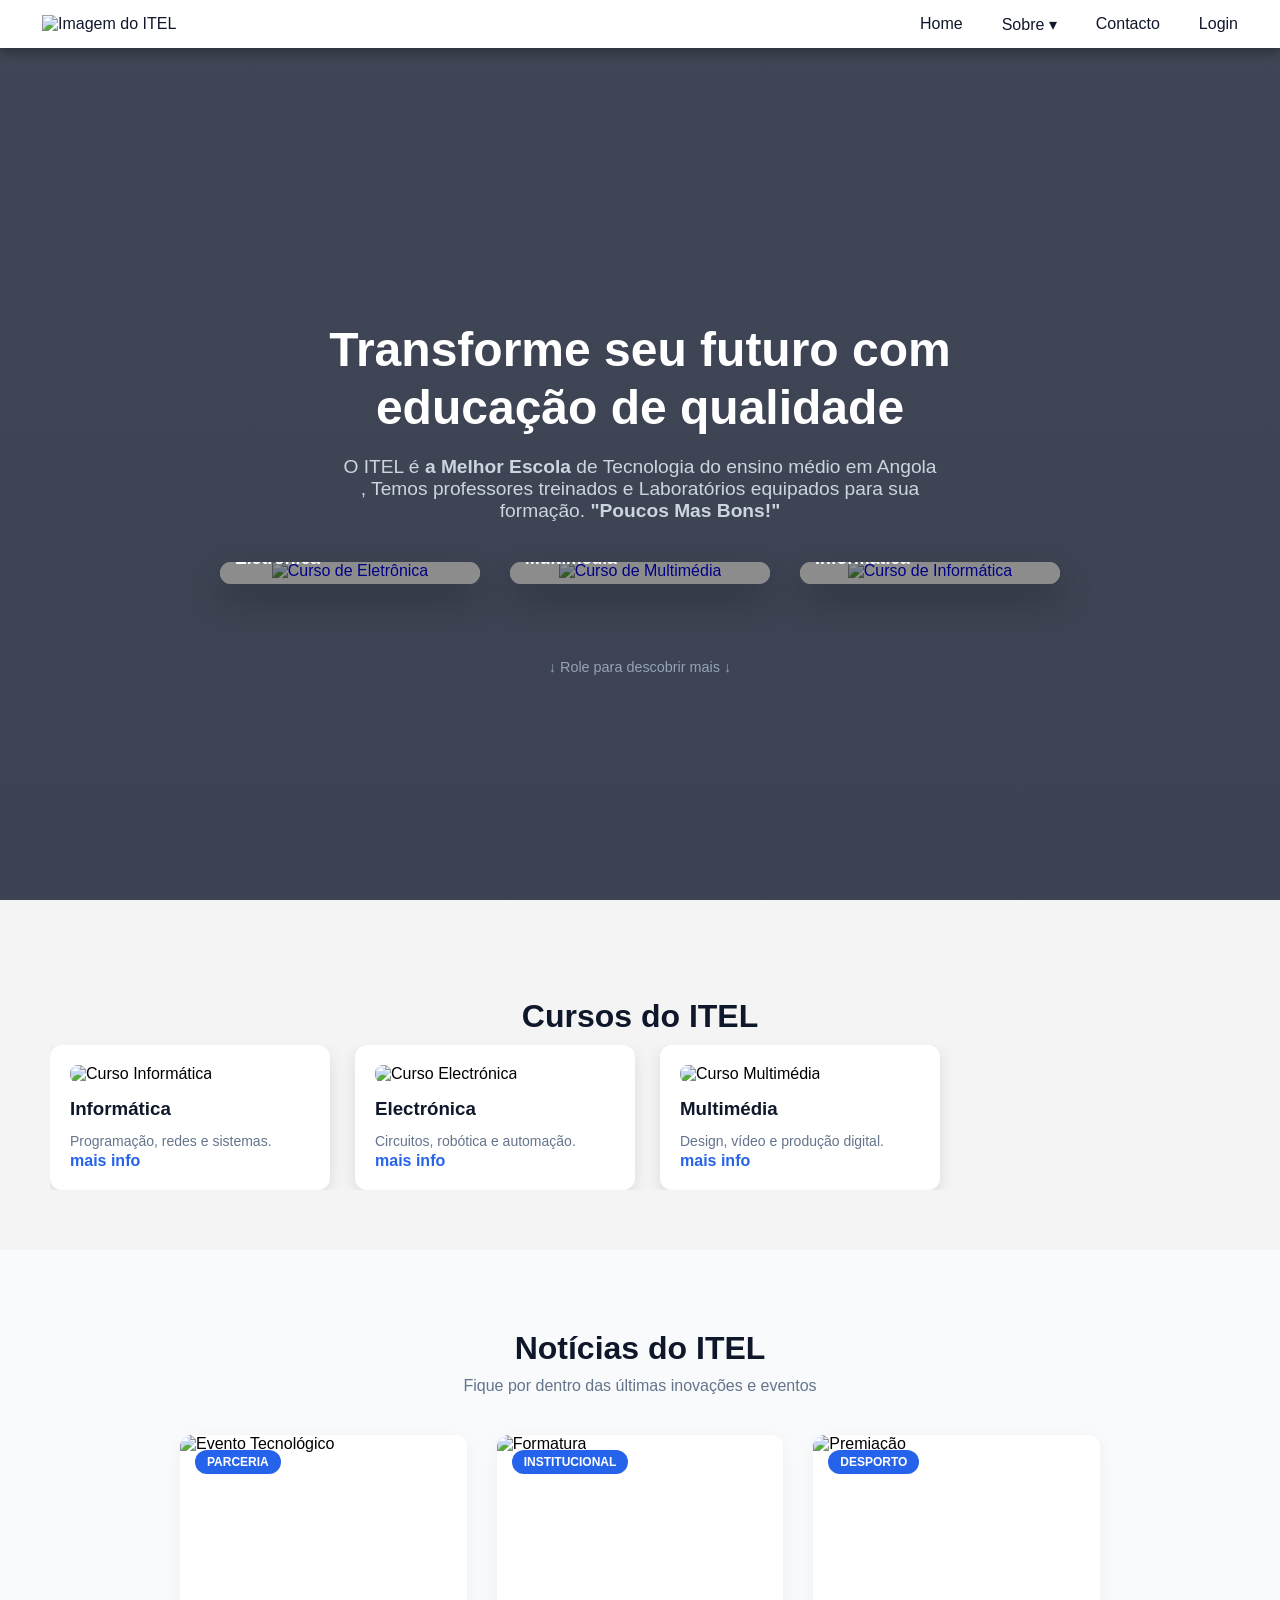
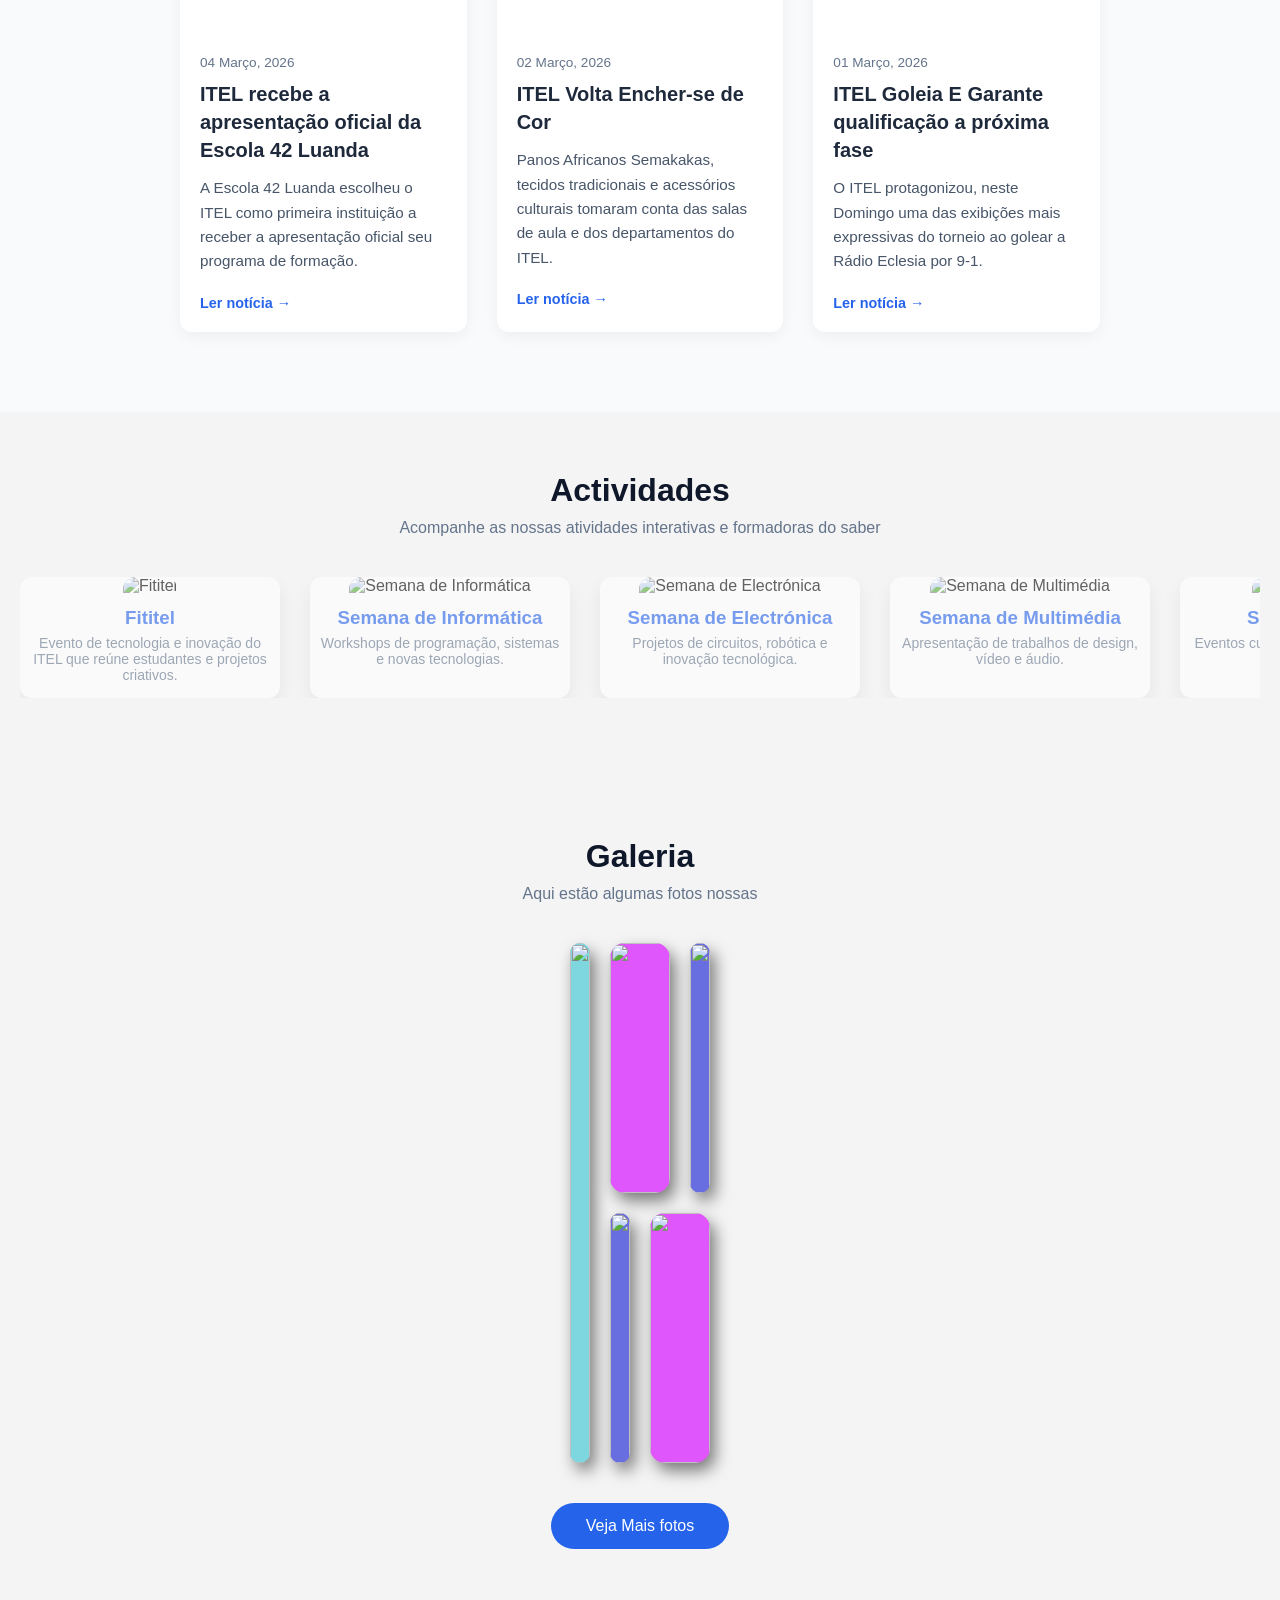
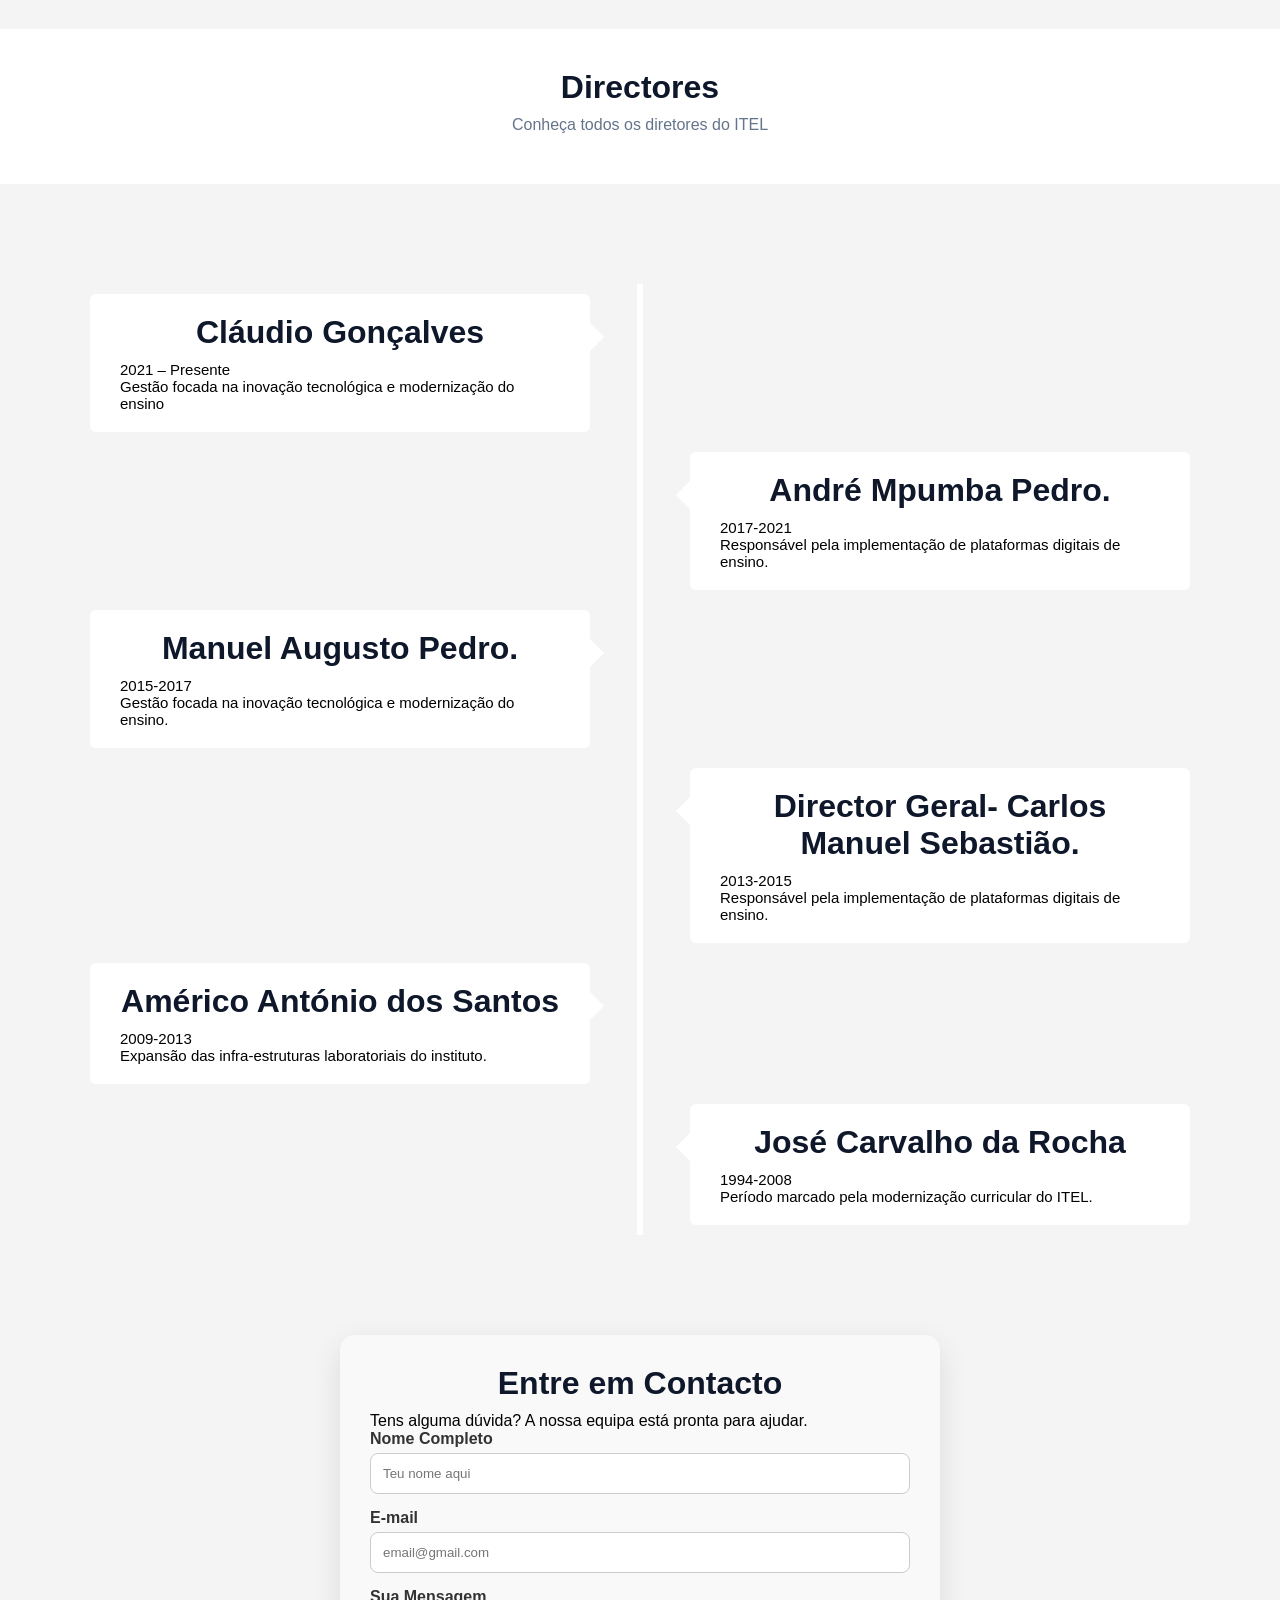
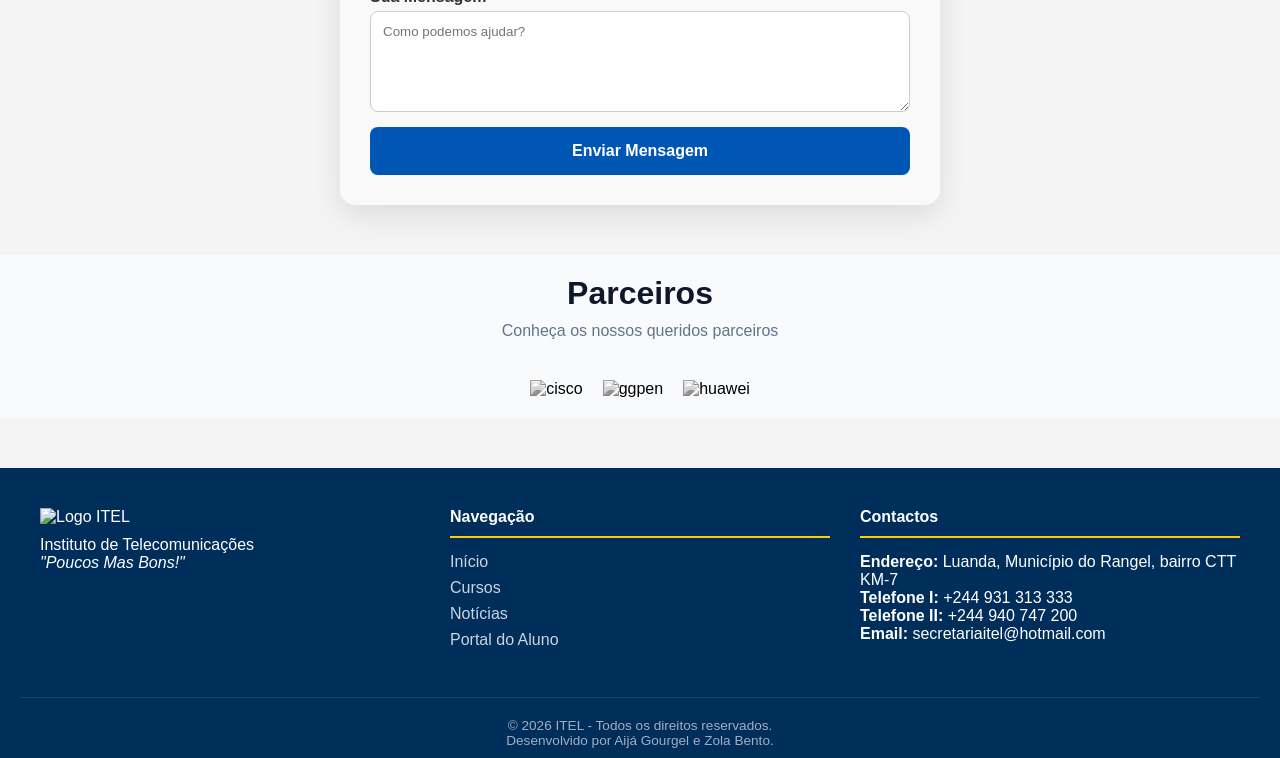
==== index.html @ 048e2d07 "Seção directores, Links footer funcionais,  NavBar Galeria" ====
<!DOCTYPE html>
<html lang="pt-br">
<head>
    <meta charset="UTF-8">
    <meta name="viewport" content="width=device-width, initial-scale=1.0">
    <meta name="Author" content="Aijá Gourgel e Zola Bento">
    <link rel="shortcut icon" href="imagens/image.png" type="image/x-icon">

    <link rel="stylesheet" href="style.css">
    
    <title>Itel - Instituto de Telecomunicações</title>
</head>


<body>
    <header id="home">
        <div>
            <a href="index.html"><img src=" imagens/image.png" alt="Imagem do ITEL"></a>
        </div>

        <nav>
            <a href="#">Home</a>
            <div class="dropdown">
                <a href="#">Sobre ▾</a>
                <div class="dropdown-menu">
                    <a href="#galeria">Galeria</a>
                    <a href="#cursos">Cursos</a>
                    <a href="#noticias">Notícias</a>
                    <a href="#actividades">Actividades</a>
                    <a href="#diretores">Directores</a>
                    <a href="#parceiros">Parceiros</a>
                </div>
            </div>

            <a href="#contacto">Contacto</a>
            <a href="Login/Login.html">Login</a>

        </nav>

    </header>



    <main>
        <section class="hero">
            <h1>Transforme seu futuro com educação de qualidade</h1>
            
            <p>O ITEL é <b>a Melhor Escola</b> de Tecnologia do ensino médio em Angola , Temos professores treinados e Laboratórios equipados para sua formação. 
            <b>"Poucos Mas Bons!"</b>
            <div class="cursos">

                <div class="card-hero">
                   <a href="cursos.html"> <img src="imagens/electronica.png" alt="Curso de Eletrônica"></a>
                    <span>Eletrônica</span>
                </div>

                <div class="card-hero">
                   <a href="cursos.html"> <img src="imagens/multimedia.png" alt="Curso de Multimédia"></a>
                    <span>Multimédia</span>
                </div>

                <div class="card-hero">
                   <a href="cursos.html"> <img src="imagens/informatica.jpg" alt="Curso de Informática"></a>
                    <span>Informática</span>
                </div>

            </div>

            <div class="scroll">↓ Role para descobrir mais ↓</div>
        </section>

            
        <!--Cursos secção-->
        <section class="cursos-carousel" id="cursos">
            <h2>Cursos do ITEL</h2>
            <div class="carousel-wrapper">
                <div class="carousel">

                    <!-- Curso 1 -->
                    <div class="curso-slide">
                    <img src="cursos/img/informatica.jpg" alt="Curso Informática">
                    <h3>Informática</h3>
                    <p>Programação, redes e sistemas.</p>
                    <a href="#modal1" class="mais-info">mais info</a>
                    </div>

                    <!-- Curso 2 -->
                    <div class="curso-slide">
                    <img src="cursos/img/electronica.png" alt="Curso Electrónica">
                    <h3>Electrónica</h3>
                    <p>Circuitos, robótica e automação.</p>
                    <a href="#modal2" class="mais-info">mais info</a>
                    </div>

                    <!-- Curso 3 -->
                    <div class="curso-slide">
                    <img src="cursos/img/multimedia.png" alt="Curso Multimédia">
                    <h3>Multimédia</h3>
                    <p>Design, vídeo e produção digital.</p>
                    <a href="#modal3" class="mais-info">mais info</a>
                    </div>
                </div>
            </div>

            <!-- MODAIS DOS CURSOS -->
            <div id="modal1" class="modal-curso">
                <div class="modal-conteudo-curso">
                    <a href="#" class="fechar">×</a>
                    <img src="cursos/img/informatica.jpg" alt="">
                    <h2>Curso de Informática</h2>
                    <p>O curso de Informática do ITEL aborda programação, desenvolvimento de software, redes de computadores, segurança digital e soluções inovadoras.</p>
                </div>
            </div>

            <div id="modal2" class="modal-curso">
                <div class="modal-conteudo-curso">
                    <a href="#" class="fechar">×</a>
                    <img src="cursos/img/electronica.png" alt="">
                    <h2>Curso de Electrónica</h2>
                    <p>Foca circuitos, automação, robótica, sistemas inteligentes e projetos de engenharia eletrónica aplicada.</p>
                </div>
            </div>

            <div id="modal3" class="modal-curso">
                <div class="modal-conteudo-curso">
                    <a href="#" class="fechar">×</a>
                    <img src="cursos/img/multimedia.png" alt="">
                    <h2>Curso de Multimédia</h2>
                    <p>Desenvolve competências em design gráfico, edição de vídeo, animação, fotografia e produção digital criativa.</p>
                </div>
            </div>


        </section>

        <section id="noticias" class="secao secao-noticias">
            <div>
                <h2 class="titulo-secao">Notícias do ITEL</h2>
                <p class="subtitle">Fique por dentro das últimas inovações e eventos</p>

                <div class="noticias-grid">
                    <article class="noticia-card">
                        <div class="noticia-img">
                            <img src="Pagina de Galeria/GaleriaDeImagens/42 4.jpeg" alt="Evento Tecnológico">
                            <span class="categoria">Parceria</span>
                        </div>
                        <div class="noticia-corpo">
                            <span class="data">04 Março, 2026</span>
                            <h3>ITEL recebe a apresentação oficial da Escola 42 Luanda</h3>
                            <p>A Escola 42 Luanda escolheu o ITEL como primeira instituição a receber a apresentação oficial seu programa de formação.</p>
                            <a href="noticias/noticias.html#noticia1" class="ler-mais">Ler notícia →</a>
                        </div>
                    </article>

                    <article class="noticia-card">
                        <div class="noticia-img">
                            <img src="Pagina de Galeria/GaleriaDeImagens/Africa Fevereiro6.jpeg" alt="Formatura">
                            <span class="categoria">Institucional</span>
                        </div>
                        <div class="noticia-corpo">
                            <span class="data">02 Março, 2026</span>
                            <h3>ITEL Volta Encher-se de Cor</h3>
                            <p>Panos Africanos Semakakas, tecidos tradicionais e acessórios culturais tomaram conta das salas de aula e dos departamentos do ITEL.</p>
                            <a href="noticias/noticias.html#noticia2" class="ler-mais">Ler notícia →</a>
                        </div>
                    </article>

                    <article class="noticia-card">
                        <div class="noticia-img">
                            <img src="Pagina de Galeria/GaleriaDeImagens/DreamSpace Itel2.jpeg" alt="Premiação">
                            <span class="categoria">Desporto</span>
                        </div>
                        <div class="noticia-corpo">
                            <span class="data">01 Março, 2026</span>
                            <h3>ITEL Goleia E Garante qualificação a próxima fase</h3>
                            <p>O ITEL protagonizou, neste Domingo uma das exibições mais expressivas do torneio ao golear a Rádio Eclesia por 9-1.</p>
                            <a href="noticias/noticias.html#noticia3" class="ler-mais">Ler notícia →</a>
                        </div>
                    </article>
                </div>
            </div>
        </section>


        
       <section class="actividades" id="actividades">
            <!-- Título da Secção -->
            <h2>Actividades</h2>
            <p class="subtitle">
                Acompanhe as nossas atividades interativas e formadoras do saber
            </p>

            <!-- Carrossel -->
            <div class="carousel">

                <div class="cards-container">

                    <div class="card">
                        <img src="Actividades/fititel/544825075_1218911470279845_1274962918031670438_n.jpg" alt="Fititel">
                        <h3>Fititel</h3>
                        <p>Evento de tecnologia e inovação do ITEL que reúne estudantes e projetos criativos.</p>
                    </div>

                    <div class="card">
                        <img src="Actividades/seman_info/capainfo.jpg" alt="Semana de Informática">
                        <h3>Semana de Informática</h3>
                        <p>Workshops de programação, sistemas e novas tecnologias.</p>
                    </div>

                    <div class="card">
                        <img src="Actividades/Seman_ele/capsemanaeele.jpg" alt="Semana de Electrónica">
                        <h3>Semana de Electrónica</h3>
                        <p>Projetos de circuitos, robótica e inovação tecnológica.</p>
                    </div>

                    <div class="card">
                        <img src="Actividades/sema_mult/487853320_1090563743114619_5174947730304767502_n.jpg" alt="Semana de Multimédia">
                        <h3>Semana de Multimédia</h3>
                        <p>Apresentação de trabalhos de design, vídeo e áudio.</p>
                    </div>

                    <div class="card">
                        <img src="Actividades/sexta_cultural/Amor.jpg" alt="Sexta Cultural">
                        <h3>Sexta Cultural</h3>
                        <p>Eventos culturais com música, dança e arte.</p>
                    </div>

                    <div class="card">
                        <img src="Actividades/itelsolidario/487826390_1088875983283395_3658495766381052444_n (1).jpg" alt="ITEL Solidário">
                        <h3>ITEL Solidário</h3>
                        <p>Ações sociais e comunitárias promovidas pelos estudantes.</p>
                    </div>

                    <div class="card">
                        <img src="Actividades/futitel/capa.jpg" alt="Futebol">
                        <h3>Futebol</h3>
                        <p>Competições desportivas entre estudantes do ITEL.</p>
                    </div> <div class="card">
                        <img src="Actividades/fititel/544825075_1218911470279845_1274962918031670438_n.jpg" alt="Fititel">
                        <h3>Fititel</h3>
                        <p>Evento de tecnologia e inovação do ITEL que reúne estudantes e projetos criativos.</p>
                    </div>

                    <div class="card">
                        <img src="Actividades/seman_info/capainfo.jpg" alt="Semana de Informática">
                        <h3>Semana de Informática</h3>
                        <p>Workshops de programação, sistemas e novas tecnologias.</p>
                    </div>

                    <div class="card">
                        <img src="Actividades/Seman_ele/capsemanaeele.jpg" alt="Semana de Electrónica">
                        <h3>Semana de Electrónica</h3>
                        <p>Projetos de circuitos, robótica e inovação tecnológica.</p>
                    </div>

                    <div class="card">
                        <img src="Actividades/sema_mult/487853320_1090563743114619_5174947730304767502_n.jpg" alt="Semana de Multimédia">
                        <h3>Semana de Multimédia</h3>
                        <p>Apresentação de trabalhos de design, vídeo e áudio.</p>
                    </div>

                    <div class="card">
                        <img src="Actividades/sexta_cultural/Amor.jpg" alt="Sexta Cultural">
                        <h3>Sexta Cultural</h3>
                        <p>Eventos culturais com música, dança e arte.</p>
                    </div>

                    <div class="card">
                        <img src="Actividades/itelsolidario/487826390_1088875983283395_3658495766381052444_n (1).jpg" alt="ITEL Solidário">
                        <h3>ITEL Solidário</h3>
                        <p>Ações sociais e comunitárias promovidas pelos estudantes.</p>
                    </div>

                    <div class="card">
                        <img src="Actividades/futitel/capa.jpg" alt="Futebol">
                        <h3>Futebol</h3>
                        <p>Competições desportivas entre estudantes do ITEL.</p>
                    </div>

                </div>

            </div>

        </section>


    <!--Galeria-->
    <section id="galeria" class="secao">
        <h2>Galeria</h2>
        <p class="subtitle">Aqui estão algumas fotos nossas</p>
        <div class="bento-grid">
            <div class="foto-item grande-v" loading="lazy"><img src="Pagina de Galeria/GaleriaDeImagens/Alunos.jpg" alt=""></div>
            <div class="foto-item grande-h" loading="lazy"><img src="Pagina de Galeria/GaleriaDeImagens/42 4.jpeg" alt=""></div>
            <div class="foto-item quadrado" loading="lazy"><img src="Pagina de Galeria/GaleriaDeImagens/Africa Fevereiro8.jpeg" alt=""></div>
            <div class="foto-item quadrado" loading="lazy"><img src="Pagina de Galeria/GaleriaDeImagens/DG.jpg" alt=""></div>
            <div class="foto-item grande-h" loading="lazy"><img src="Pagina de Galeria/GaleriaDeImagens/DreamSpace Itel6.jpeg" alt=""></div>
        </div>
        
        <a href="Pagina de Galeria/Galeria.html" class="botao">Veja Mais fotos</a>
               
    </section>


<!--Secção Directores-->

      
    <section id="diretores" >
         <div class="diretorestitle">
            <h2>Directores</h2>
            <p class="subtitle">Conheça todos os diretores do ITEL</p>
         </div>
        <div class="timeline">
            <div class="container left-container">
                <img class="timeline-img" src="directores/goncalvesCla.jpg" alt="">
                <div class="text-box">
                    <h2>Cláudio Gonçalves</h2>
                    <p>2021 – Presente</p>
                    <p>Gestão focada na inovação tecnológica e modernização do ensino </p>
                    <span class="left-container-arrow"></span>
                </div>
            </div>


            <div class="container right-container">
                <img class="timeline-img" src="directores/andre5.jpg" alt="">
                <div class="text-box">
                    <h2>André Mpumba Pedro.</h2>
                    <p>2017-2021</p>
                    <p>Responsável pela implementação de plataformas digitais de ensino.</p>
                    <span class="right-container-arrow"></span>
                </div>
            </div>

            <div class="container left-container">
                <img class="timeline-img" src="directores/manuel4.jpg" alt="">
                <div class="text-box">
                    <h2>Manuel Augusto Pedro.</h2>
                    <p>2015-2017</p>
                    <p>Gestão focada na inovação tecnológica e modernização do ensino.</p>
                    <span class="left-container-arrow"></span>
                </div>
            </div>

            <div class="container right-container">
                <img class="timeline-img" src="directores/sebastiao3.jpg" alt="">
                <div class="text-box">
                    <h2>Director Geral- Carlos Manuel Sebastião.</h2>
                    <p>2013-2015</p>
                    <p>Responsável pela implementação de plataformas digitais de ensino.</p>
                    <span class="right-container-arrow"></span>
                </div>
            </div>

            <div class="container left-container">
                <img class="timeline-img" src="directores/americo2.jpg" alt="">
                <div class="text-box">
                    <h2>Américo António dos Santos</h2>
                    <p>2009-2013</p>
                    <p>Expansão das infra-estruturas laboratoriais do instituto.</p>
                    <span class="left-container-arrow"></span>
                </div>
            </div>


            <section class="container right-container">
            <img class="timeline-img" src="directores/rocher.jpg" alt="">
            <div class="text-box">
                <h2>José Carvalho da Rocha</h2>
                <p>1994-2008</p>
                <p>Período marcado pela modernização curricular do ITEL.</p>
                <span class="right-container-arrow"></span>
            </div>
        </div>
    </section>

    <section class="contacto" id="contacto">
        <div class="contacto-container">
            <h2>Entre em Contacto</h2>
            <p>Tens alguma dúvida? A nossa equipa está pronta para ajudar.</p>

            <form action="#" method="POST" class="form-itel">
            <div class="form-group">
                <label for="nome">Nome Completo</label>
                <input type="text" id="nome" name="nome" placeholder="Teu nome aqui" required>
            </div>

            <div class="form-group">
                <label for="email">E-mail</label>
                <input type="email" id="email" name="email" placeholder="email@gmail.com" required>
            </div>

            <div class="form-group">
                <label for="mensagem">Sua Mensagem</label>
                <textarea id="mensagem" name="mensagem" rows="5" placeholder="Como podemos ajudar?" required></textarea>
            </div>

            <button type="submit" class="btn-enviar">Enviar Mensagem</button>
            </form>
        </div>
    </section>



        <section class="secao" id="parceiros">
            <h2>Parceiros</h2>
            <p class="subtitle">Conheça os nossos queridos parceiros</p>
            <div class="container-parceiros-foto">
                <div class="parceiros">
                    <img src="imagens/cisco.png" alt="cisco">
                </div>
                <div class="parceiros">
                    <img src="imagens/ggpen.png" alt="ggpen">
                </div>

                <div class="parceiros">
                    <img src="imagens/huawei.png" alt="huawei">
                </div>
            </div>

        </section>
    </main>


    
    <footer class="footer-itel">
        <div class="footer-container">
            <div class="footer-info">
                <img src="imagens/image.png" alt="Logo ITEL" class="footer-logo">
                <p>Instituto de Telecomunicações</p>
                <p><i>"Poucos Mas Bons!"</i></p>
            </div>

            <div class="footer-nav">
                <h4>Navegação</h4>
                <ul>
                    <li><a href="index.html">Início</a></li>
                    <li><a href="#cursos">Cursos</a></li>
                    <li><a href="#noticias">Notícias</a></li>
                    <li><a href="Login/Login.html">Portal do Aluno</a></li>
                </ul>
            </div>

            <div id="contacto" class="footer-contact">
                <h4>Contactos</h4>
                <p><b>Endereço:</b> Luanda, Município do Rangel, bairro CTT KM-7</p>
                <p><b>Telefone I: </b>+244 931 313 333</p>
                <p><b>Telefone II: </b>+244 940 747 200</p>
                <p><b>Email:</b> secretariaitel@hotmail.com </p>
            </div>
        </div>
        <div class="footer-copyright">
            &copy; 2026 ITEL - Todos os direitos reservados. 
            <br>Desenvolvido por Aijá Gourgel e Zola Bento.
        </div>
    </footer>

</body>
</html>
---- style.css ----
/*Formatações Gerais*/

*{
    margin:0;
    padding:0;
    box-sizing:border-box;
    font-family: 'Segoe UI', Tahoma, Geneva, Verdana, sans-serif;
}

body{
    background-color: #f4f4f4;
    margin: 0;
    padding: 0;
}

a{
    text-decoration: none;
}

/*definições básicas para todas as secções*/ 
.secao{
    padding: 80px 180px;
    display: flex;
    align-items: center;
    justify-content: center;
    flex-direction: column;
}

h1{
    color: white;
}
h2{
    text-align: center;
    font-size: 2rem;
    color: #0f172a;
    text-align: center;
    margin-bottom: 10px;
}

.subtitle{
    text-align: center;
    font-weight: 2px;
    margin-bottom: 25px;
}

html {
    scroll-behavior: smooth;
}





/*Navbar*/



/* ===== HEADER ===== */

header {
    display: flex;
    justify-content: space-between;
    padding: 5px 30px;
    position: sticky;
    top: 0;
    align-items: center;
    box-shadow: 0 5px 10px rgba(0,0,0,0.3);
    background-color: white;
    z-index: 1000;
}

/* Logo */

header img {
    width: 50px;
}

/* NAV */

header nav {
    display: flex;
    align-items: center;
    gap: 15px;
}

/* Links */

header a {
    text-decoration: none;
    padding: 10px 12px;
    color: #0F172A;
    font-weight: 500;
    transition: 0.3s;
}

header a:hover {
    color: #2563EB;
}

/* ===== DROPDOWN ===== */

.dropdown {
    position: relative;
}

/* Menu escondido */

.dropdown-menu {
    position: absolute;
    top: 40px;
    left: 0;

    background: #FFFFFF;
    min-width: 180px;

    box-shadow: 0 8px 20px rgba(0,0,0,0.15);
    border-radius: 8px;

    opacity: 0;
    visibility: hidden;
    transform: translateY(10px);

    transition: 0.3s ease;
}

/* Links do dropdown */

.dropdown-menu a {
    display: block;
    padding: 10px 15px;
    color: #0F172A;
}

/* Hover nos links */

.dropdown-menu a:hover {
    background: #F4F4F4;
    color: #2563EB;
}

/* Mostrar dropdown */

.dropdown:hover .dropdown-menu {
    opacity: 1;
    visibility: visible;
    transform: translateY(0);
}





/*Seção Hero*/


.hero{
    min-height:100vh;
    display:flex;
    flex-direction:column;
    justify-content:center;
    align-items:center;
    text-align:center;
    padding:40px 20px;
    background: linear-gradient(rgba(15, 23, 42, 0.79), rgba(15, 23, 42, 0.803)),
    url('imagens/ITELfoto.jpeg') center/cover;
    background-repeat: no-repeat;
    background-attachment: fixed;
    background-size: cover;
}

.hero h1{
    font-size:3rem;
    max-width:800px;
    margin-bottom:20px;
    line-height:1.2;
}


.hero p{
    font-size:1.2rem;
    max-width:600px;
    margin-bottom:40px;
    color:#cbd5e1;
}



.cursos{
    display:flex;
    gap:30px;
    flex-wrap:wrap;
    justify-content:center;
    margin-bottom:50px;
}

.card-hero{
    position: relative;
    color: #ffffff;
    width:260px;
    background:#ffffff;
    border-radius:18px;
    overflow:hidden;
    box-shadow:0 15px 35px rgba(0,0,0,0.25);
    transition:0.4s ease;
    cursor:pointer;
    text-align:center;
}

.card-hero img{
    width:100%;
    height:180px;
    object-fit:cover;
    transition:0.4s;
    overflow: hidden;
}

.card-hero h3{
    padding:20px 15px;
    font-size:1.2rem;
    color:#0f172a;
}

.card-hero::after{
    content:'';
    position:absolute;
    inset:0;
    background:rgba(0,0,0,0.45);
    opacity:0;
    transition:0.3s;
    opacity:1;
}

.card-hero:hover{
    transform:translateY(-12px);
    box-shadow:0 20px 45px rgba(37,99,235,0.4);
}



.card-hero span{
    position:absolute;
    bottom:15px;
    left:15px;
    font-weight:bold;
    font-size:1.1rem;
    z-index:2;
    color:white;
}


.card-hero:hover img{
    transform:scale(1.1);
}

.scroll{
    margin-top:25px;
    font-size:0.9rem;
    color:#94a3b8;
    animation: bounce 2s infinite;
}

@keyframes bounce{
    0%,20%,50%,80%,100%{transform:translateY(0);}
    40%{transform:translateY(8px);}
    60%{transform:translateY(4px);}
}

@media(max-width:768px){
    .hero h1{
        font-size:2.2rem;
    }
}









/*Seção Galeria*/


/*bento-grid... Um tipo de display q organiza em colunas... q nem no bootstrap */
.bento-grid {
    display: grid;
    grid-template-columns: repeat(4, 1fr);
    grid-auto-rows: 250px;
    gap: 20px;
}

/* O Container da Foto */
.foto-item {
    border-radius: 15px;
    overflow: hidden; /* Corta a imagem que sobrar do zoom */
    position: relative;
    background-color: #ddd;
    display: flex;
    box-shadow: 5px 8px 16px rgb(0, 0, 0, 0.5);
}

/* O Ajusta a Foto no seu container*/
.foto-item img {
    width: 100%;
    height: 100%;
    object-fit: cover;
    transition: transform 0.5s ease;
    display: block;
}

.foto-item:hover img {
    transform: scale(1.1);
    cursor: pointer;
}

/* Estilização das direções/tamanhos... aqui vc escolhe o tamanho dos filhos do container Bento-grid, tipo os col do bootstrap*/
.grande-v { 
    grid-row: span 2;
} 
.grande-h {
    grid-column: span 2; 
} 
.quadrado { 
    grid-column: span 1; grid-row: span 1; 
}
.destaque { 
    grid-column: span 2; grid-row: span 2; 
}

/* Cores de fallback apenas para os itens q estao sem foto ainda */
.grande-v {
    background-color: #7ed6df; 
}
.grande-h { 
    background-color: #e056fd; 
}
.quadrado { 
    background-color: #686de0; 
}
.destaque { 
    background-color: #f0932b; 
}

.botao{
    margin-top: 40px;
    padding:14px 35px;
    border:none;
    border-radius:30px;
    background:#2563eb;
    color:white;
    font-size:1rem;
    cursor:pointer;
    transition:0.3s;
    display: flex;
}

.botao:hover{
    background:#1d4ed8;
}

.botao a{
    text-decoration: none;
    color: white;
}







/* Seção de Cursos */

.cursos-carousel{
  padding:50px;
  background:#F4F4F4;
  font-family:'Segoe UI', Tahoma, Geneva, Verdana, sans-serif;
  justify-items: center;
  
}

.cursos-carousel h1{
  text-align:center;
  color:#0F172A;
  margin-bottom:40px;
}

/* Wrapper do carrossel */
.carousel-wrapper{
  overflow-x:auto;
  scroll-snap-type:x mandatory;
  -webkit-overflow-scrolling: touch;
  padding-bottom:10px;
  display: flex;
  justify-content: center; /* Alinha horizontalmente */
  align-items: center; 
}

/* Linha do carrossel */
.carousel{
  display:flex;
  gap:25px;
}

/* Cada curso */
.curso-slide{
  flex:0 0 280px; /* largura fixa para scroll snap */
  background:#FFFFFF;
  border-radius:12px;
  box-shadow:0 5px 15px rgba(0,0,0,0.1);
  padding:20px;
  scroll-snap-align:start;
  transition:0.3s;
}

.curso-slide:hover{
  transform:translateY(-5px);
  box-shadow:0 10px 25px rgba(0,0,0,0.2);
  cursor: pointer;
}

.curso-slide img{
  width:100%;
  height:180px;
  object-fit:cover;
  border-radius:8px;
  margin-bottom:15px;
}

.curso-slide h3{
  color:#0F172A;
  margin-bottom:10px;
}

.curso-slide p{
  color:#64748B;
  font-size:14px;
  line-height:1.6;
}

.mais-info{
  color:#2563EB;
  text-decoration:none;
  font-weight:bold;
  cursor:pointer;
}

/* Modal cursos */
.modal-curso{
  position:fixed;
  top:0;
  left:0;
  width:100%;
  height:100%;
  background:rgba(0,0,0,0.7);
  display:flex;
  justify-content:center;
  align-items:center;
  opacity:0;
  visibility:hidden;
  transition:0.3s;
  padding:20px;
  z-index:999;
}

.modal-curso:target{
  opacity:1;
  visibility:visible;
}

.modal-conteudo-curso{
  background:white;
  width:80%;
  max-width:800px;
  max-height:90vh;
  overflow-y:auto;
  border-radius:12px;
  padding:25px;
  position:relative;
  box-shadow:0 10px 30px rgba(0,0,0,0.3);
  text-align:left;
}

.modal-conteudo-curso img{
    width: 100%;          /* ocupa toda a largura disponível */
  max-height: 400px;    /* não fica gigantesca verticalmente */
  height: auto;         /* mantém proporção natural */
  object-fit: cover;    /* corta se necessário para preencher a largura */
  border-radius: 8px;
  margin-bottom: 20px;
  display: block;
}

.modal-conteudo-curso h2{
  color:#0F172A;
  margin-bottom:15px;
}

.modal-conteudo-curso p{
  line-height:1.7;
  color:#475569;
  text-align:justify;
}

.modal-conteudo-curso .fechar{
  position:absolute;
  top:10px;
  right:20px;
  font-size:28px;
  color:black;
  text-decoration:none;
  cursor:pointer;
}





/* Seção de Notícias */

.secao-noticias {
    background-color: #f8fafc;
}


.noticias-grid {
    display: grid;
    grid-template-columns: repeat(3, 1fr);
    gap: 30px;
    max-width: 1200px;
    margin: 40px auto 0;
}

/* Card Individual */
.noticia-card {
    background: #ffffff;
    border-radius: 12px;
    overflow: hidden;
    box-shadow: 0 4px 15px rgba(0, 0, 0, 0.05);
    transition: transform 0.3s ease, box-shadow 0.3s ease;
}

.noticia-card:hover {
    transform: translateY(-8px);
    box-shadow: 0 10px 25px rgba(0, 0, 0, 0.1);
}

/* Imagem da Notícia */
.noticia-img {
    position: relative;
    height: 200px;
}

.noticia-img img {
    width: 100%;
    height: 100%;
    object-fit: cover;
}


.categoria {
    position: absolute;
    top: 15px;
    left: 15px;
    background: #2563eb;
    color: white;
    padding: 5px 12px;
    font-size: 0.75rem;
    font-weight: bold;
    border-radius: 20px;
    text-transform: uppercase;
}

/* Conteúdo do Card */
.noticia-corpo {
    padding: 20px;
}

.data {
    font-size: 0.85rem;
    color: #64748b;
    display: block;
    margin-bottom: 10px;
}

.noticia-corpo h3 {
    font-size: 1.25rem;
    color: #1e293b;
    margin-bottom: 12px;
    line-height: 1.4;
}

.noticia-corpo p {
    color: #475569;
    font-size: 0.95rem;
    line-height: 1.6;
    margin-bottom: 20px;
}

.ler-mais {
    text-decoration: none;
    color: #2563eb;
    font-weight: bold;
    font-size: 0.9rem;
    transition: 0.2s;
}

.pagina-noticias{
padding:40px;
background:#f4f4f4;
font-family:Arial;
}

.topo-noticias{
display:flex;
justify-content:space-between;
margin-bottom:40px;
}
.topo-noticias h1{
    color: #000000;
}
.voltar{
text-decoration:none;
color:#2563EB;
font-weight:bold;
}

.cards-noticias{
display:grid;
grid-template-columns:repeat(auto-fit,minmax(260px,1fr));
gap:25px;
}

.card-noticia{
background:white;
padding:15px;
border-radius:10px;
box-shadow:0 5px 15px rgba(0,0,0,0.1);
transition:0.3s;
}

.card-noticia:hover{
transform:translateY(-5px);
}

.card-noticia img{
width:100%;
border-radius:8px;
}

.saber-mais{
color:#2563EB;
cursor:pointer;
font-weight:bold;
}


/* MODAL */

.modal-noticia{
display:none;
position:fixed;
top:0;
left:0;
width:100%;
height:100%;
background:rgba(0,0,0,0.7);
justify-content:center;
align-items:center;
}

.modal-conteudo{
background:white;
width:70%;
max-width:900px;
padding:25px;
border-radius:10px;
position:relative;
}

.modal-conteudo img{
width:100%;
border-radius:8px;
margin-bottom:20px;
}

.fechar{
position:absolute;
top:10px;
right:20px;
font-size:30px;
cursor:pointer;
}
/* FUNDO DO MODAL */
.modal-noticia{
display:none;
position:fixed;
top:0;
left:0;
width:100%;
height:100%;
background:rgba(0,0,0,0.7);
justify-content:center;
align-items:center;
padding:20px;
z-index:999;
}

/* CAIXA DO MODAL */
.modal-conteudo{
background:white;
width:90%;
max-width:850px;
max-height:90vh;
overflow-y:auto;
border-radius:12px;
padding:25px;
position:relative;
box-shadow:0 10px 30px rgba(0,0,0,0.3);
}

/* IMAGEM */
.modal-conteudo img{
width:100%;
height:350px;
object-fit:cover;
border-radius:8px;
margin-bottom:20px;
}

/* TITULO */
#modal-titulo{
font-size:26px;
margin-bottom:15px;
color:#0f172a;
}

/* TEXTO */
#modal-texto{
line-height:1.7;
color:#475569;
text-align:justify;
}

/* BOTÃO FECHAR */
.fechar{
position:absolute;
top:15px;
right:20px;
font-size:28px;
cursor:pointer;
color:#333;
}


/* ====== Secção Actividades ====== */
/* ===== Secção ===== */

.actividades{
    padding:60px 20px;
    background:#F4F4F4;
    text-align:center;
    font-family:'Segoe UI', Tahoma, Geneva, Verdana, sans-serif;
}

.actividades h2{
    color:#0F172A;
    font-size:32px;
    margin-bottom:10px;
}

.subtitle{
    color:#64748B;
    margin-bottom:40px;
}


/* ===== Carrossel ===== */

.carousel{
    width:100%;
    overflow:hidden;
    position:relative;
}


/* ===== Container dos cards ===== */

.cards-container{
    display:flex;
    gap:30px;
    width:max-content;
    animation: slideLeft 35s linear infinite;
}


/* ===== Cards ===== */

.card{
    width:260px;
    background:#FFFFFF;
    border-radius:12px;
    box-shadow:0 8px 20px rgba(0,0,0,0.1);
    transition:transform 0.5s, opacity 0.5s;
    flex-shrink:0;
    opacity:0.6;
}


/* Card principal quando passa no centro */

.card:hover{
    transform:scale(1.08);
    opacity:1;
}


/* ===== Imagem ===== */

.card img{
    width:100%;
    height:160px;
    object-fit:cover;
    border-top-left-radius:12px;
    border-top-right-radius:12px;
}


/* ===== Texto ===== */

.card h3{
    color:#2563EB;
    margin:12px 10px 6px;
}

.card p{
    color:#64748B;
    font-size:14px;
    padding:0 10px 15px;
}


/* ===== Movimento horizontal ===== */

@keyframes slideLeft{

    0%{
        transform:translateX(0);
    }

    100%{
        transform:translateX(-50%);
    }

}

/*Parceiros*/

.container-parceiros-foto {
    display: flex;
    flex-direction: row;
    align-items: center;
    justify-content: center;
    gap: 20px;
}

#parceiros {
    background-color: #f8fafc;
    padding: 20px; 
}

.parceiros img {
    width: 60px;
    filter: grayscale(100%);
    transition: filter 0.5s ease, transform 0.3s ease;
    cursor: pointer;
}

.parceiros:hover img {
    filter: grayscale(0%);
    transform: scale(1.1); 
}

/* Secção directores*/



#diretores{
    background: linear-gradient(rgba(93, 141, 255, 0.79), rgba(4, 46, 145, 0.803)),
    url('imagens/bg.png') center/cover;
    background-attachment: fixed;
    background-size: cover;
    margin: 0px;
}
.diretorestitle{
    background-color: white;
    padding-top: 40px;
    padding-bottom: 10px;
}

.timeline{
    position: relative;
    max-width: 1200px;
    margin: 100px auto;
}

.timeline-img{
    border-radius: 50%;
    border-color: white;
    width: 150px;
}

.container{
    padding: 10px 50px;
    position: relative;
    width: 50%;
    /*background-color: rgb(0, 0, 0, 0.3); helped in the beggining*/
    animation: movedown 1s linear forwards;
    opacity: 0;
    z-index: 3;
}
    @keyframes movedown{
        0%{
            opacity: 1;
            transform: translateY(-30px);
        }
        100%{
            opacity: 1;
            transform: translateY(0px);
        }
    }

.container:nth-child(1){
    animation-delay: 0s;
}

.container:nth-child(2){
    animation-delay: 1s;
}

.container:nth-child(3){
    animation-delay: 2s;
}

.container:nth-child(4){
    animation-delay: 3s;
}

.container:nth-child(5){
    animation-delay: 4s;
}

.container:nth-child(6){
    animation-delay: 5s;
}

.text-box{
    padding: 20px 30px;
    background-color: #ffff;
    position: relative;
    border-radius: 6px;
    font-size: 15px;
}

.left-container{
    left: 0;
}

.right-container{
    left: 50%;
}

.container img{
    position: absolute;
    right:-43px ;
    top: 32px;
    z-index: 10;
    width: 80px;
}

.right-container img{
    left: -43px;
}

.timeline::after{
    content: '';
    position: absolute;
    width: 6px;
    height: 100%;
    top: 0;
    background-color: #ffff;
    left: 50%;
    margin-left: -3px;
    animation: moveline 5s linear forwards;
}


@keyframes moveline{
    0%{
        height: 0;
    }
    100%{
        height: 100%;
    }
}




.text-box h2{
    font-weight: 600;
}
.text-box small{
    display: inline-block;
    margin-bottom: 15px;
}
.left-container-arrow{
    height: 0;
    width: 0;
    position: absolute;
    top: 28px;
    z-index: 1;
    border-top: 15px solid transparent;
    border-bottom: 15px solid transparent;
    border-left: 15px solid white;
    right: -14px;
}

.right-container-arrow{
    height: 0;
    width: 0;
    position: absolute;
    top: 28px;
    z-index: 1;
    border-top: 15px solid transparent;
    border-bottom: 15px solid transparent;
    border-right: 15px solid white;
    left: -14px;
}







.contacto-container {
  max-width: 600px;
  margin: 50px auto;
  padding: 30px;
  background: #f9f9f9;
  border-radius: 15px;
  box-shadow: 0 10px 30px rgba(0,0,0,0.1);
  box-sizing: border-box;
}

.form-itel {
  display: flex;
  flex-direction: column;
  gap: 15px;
}

.form-group {
  display: flex;
  flex-direction: column;
  text-align: left;
}

.form-group label {
  font-weight: bold;
  margin-bottom: 5px;
  color: #333;
}

.form-group input, .form-group select, .form-group textarea {
  padding: 12px;
  border: 1px solid #ccc;
  border-radius: 8px;
  font-family: inherit;
}

.btn-enviar {
  background-color: #0056b3; 
  color: white;
  padding: 15px;
  border: none;
  border-radius: 8px;
  cursor: pointer;
  font-size: 1rem;
  font-weight: bold;
  transition: background 0.3s ease;
}

.btn-enviar:hover {
  background-color: #003d80;
}



/* Estilização Geral do Footer */
.footer-itel {
    background-color: #002e5b; 
    color: white;
    padding: 40px 20px 10px 20px;
    font-family: sans-serif;
    margin-top: 50px;
}

.footer-container {
    max-width: 1200px;
    margin: 0 auto;
    display: grid;
    grid-template-columns: repeat(3, 1fr);
    gap: 30px;
}

.footer-logo {
    width: 80px;
    margin-bottom: 10px;
}

.footer-nav h4, .footer-contact h4 {
    border-bottom: 2px solid #ffcc00;
    padding-bottom: 10px;
    margin-bottom: 15px;
}

.footer-nav ul {
    list-style: none;
    padding: 0;
}

.footer-nav ul li {
    margin-bottom: 8px;
}

.footer-nav ul li a {
    color: #cbd5e0;
    text-decoration: none;
    transition: 0.3s;
}

.footer-nav ul li a:hover {
    color: #ffcc00;
    padding-left: 5px;
}

.footer-copyright {
    text-align: center;
    margin-top: 40px;
    padding-top: 20px;
    border-top: 1px solid rgba(255, 255, 255, 0.1);
    font-size: 0.85rem;
    color: #a0aec0;
}
/* =================== RESPONSIVIDADE =================== */

/* ----- Telas até 1200px (Laptops grandes / Tablets landscape) ----- */
@media screen and (max-width: 1200px) {
    .secao {
        padding: 60px 100px;
    }

    .bento-grid {
        grid-template-columns: repeat(3, 1fr);
        grid-auto-rows: 220px;
    }

    .carousel-wrapper {
        justify-content: flex-start;
        padding: 10px;
    }

    .cards-container {
        gap: 25px;
    }

    .footer-container {
        grid-template-columns: repeat(2, 1fr);
    }

    .timeline {
        max-width: 95%;
    }
}

/* ----- Telas até 992px (Tablets) ----- */
@media screen and (max-width: 992px) {
    .secao {
        padding: 50px 50px;
    }

    .bento-grid {
        grid-template-columns: repeat(2, 1fr);
        grid-auto-rows: 200px;
    }

    .cursos-carousel {
        padding: 30px 20px;
    }

    .carousel-wrapper {
        gap: 15px;
        padding-bottom: 10px;
    }

    .curso-slide {
        flex: 0 0 240px;
    }

    .cards-container {
        gap: 20px;
    }

    .card {
        width: 220px;
    }

    .timeline {
        margin: 70px auto;
    }

    .container {
        width: 100%;
        padding-left: 60px;
        padding-right: 20px;
    }

    .text-box {
        font-size: 14px;
        padding: 15px 20px;
    }

    .text-box small {
        margin-bottom: 8px;
    }

    .left-container-arrow,
    .right-container-arrow {
        top: 25px;
        border-top: 12px solid transparent;
        border-bottom: 12px solid transparent;
        border-left: 12px solid white;
        right: -12px;
    }

    .right-container-arrow {
        left: -12px;
        border-left: 0;
        border-right: 12px solid white;
    }

    .botao-voltar {
        top: 70px;
        left: auto;
        right: 20px;
        padding: 8px 16px;
        font-size: 13px;
    }
}

/* ----- Telas até 768px (Tablets / Mobile) ----- */
@media screen and (max-width: 768px) {
    .secao {
        padding: 40px 30px;
    }

    .hero h1 {
        font-size: 2rem;
    }

    .hero p {
        font-size: 1rem;
    }

    header nav {
        flex-wrap: wrap;
        gap: 10px;
    }

    .bento-grid {
        grid-template-columns: 1fr;
        grid-auto-rows: 180px;
    }

    .carousel-wrapper {
        overflow-x: scroll;
        justify-content: flex-start;
    }

    .curso-slide {
        flex: 0 0 200px;
    }

    .cards-container {
        gap: 15px;
    }

    .card {
        width: 200px;
    }

    .timeline::after {
        left: 20px;
    }

    .container {
        width: 100%;
        padding-left: 50px;
        padding-right: 15px;
    }

    .right-container {
        left: 0 !important;
    }

    .left-container img,
    .right-container img {
        left: 10px;
        width: 60px;
    }

    .left-container-arrow,
    .right-container-arrow {
        left: -10px;
        border-left: 0;
        border-right: 10px solid white;
        border-top: 10px solid transparent;
        border-bottom: 10px solid transparent;
    }

    .botao-voltar {
        top: auto;
        bottom: 20px;
        right: 15px;
        padding: 8px 14px;
        font-size: 13px;
    }

    .footer-container {
        grid-template-columns: 1fr;
        text-align: center;
    }

    .footer-nav ul li {
        display: inline-block;
        margin: 5px 10px;
    }
}

/* ----- Telas até 480px (Mobile) ----- */
@media screen and (max-width: 480px) {
    .secao {
        padding: 30px 15px;
    }

    .hero h1 {
        font-size: 1.5rem;
    }

    .hero p {
        font-size: 0.9rem;
    }

    header nav {
        flex-direction: column;
        gap: 5px;
    }

    .card {
        width: 180px;
    }

    .curso-slide {
        flex: 0 0 180px;
    }

    .bento-grid {
        grid-template-columns: 1fr;
        grid-auto-rows: 150px;
    }

    .timeline {
        margin: 50px auto;
    }

    .container {
        padding-left: 40px;
    }

    .text-box {
        font-size: 13px;
        padding: 10px 15px;
    }

    .left-container img,
    .right-container img {
        width: 50px;
    }

    .botao-voltar {
        padding: 6px 12px;
        font-size: 12px;
    }

    .footer-container {
        gap: 20px;
    }
}
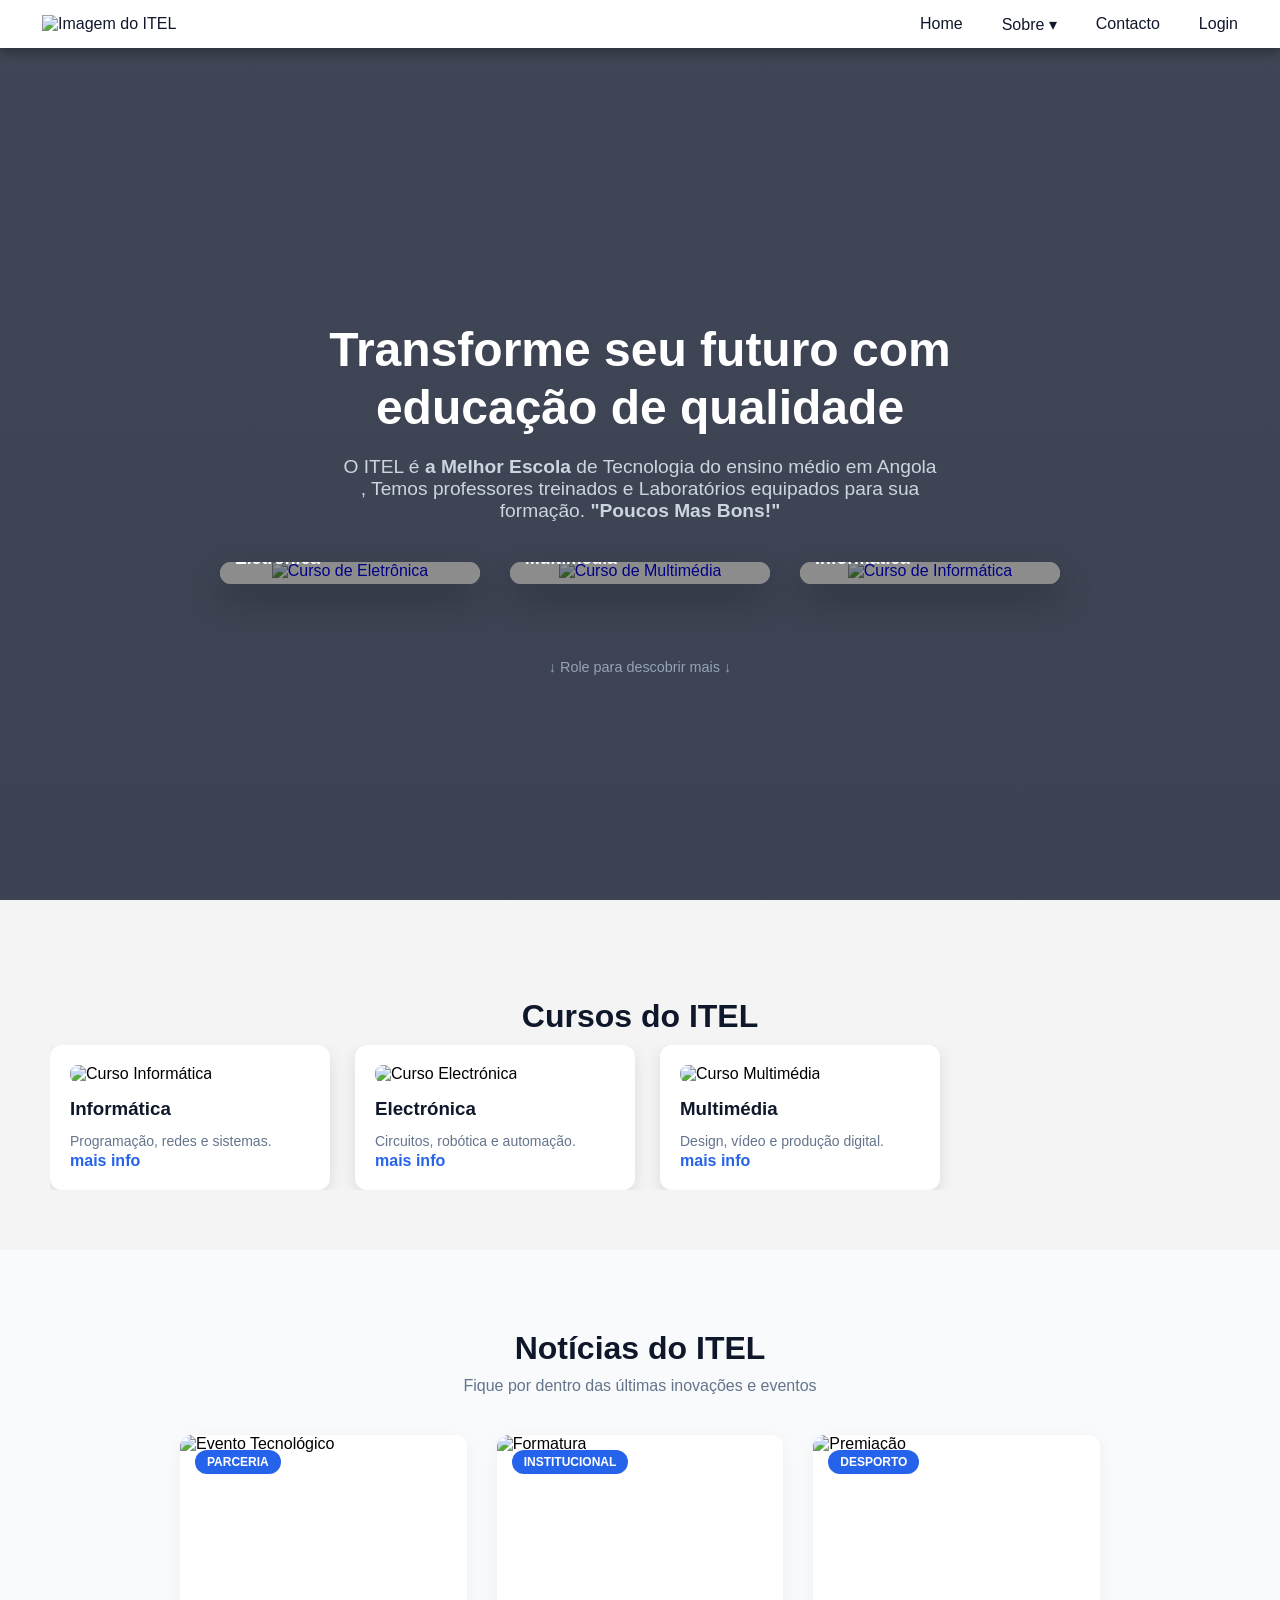
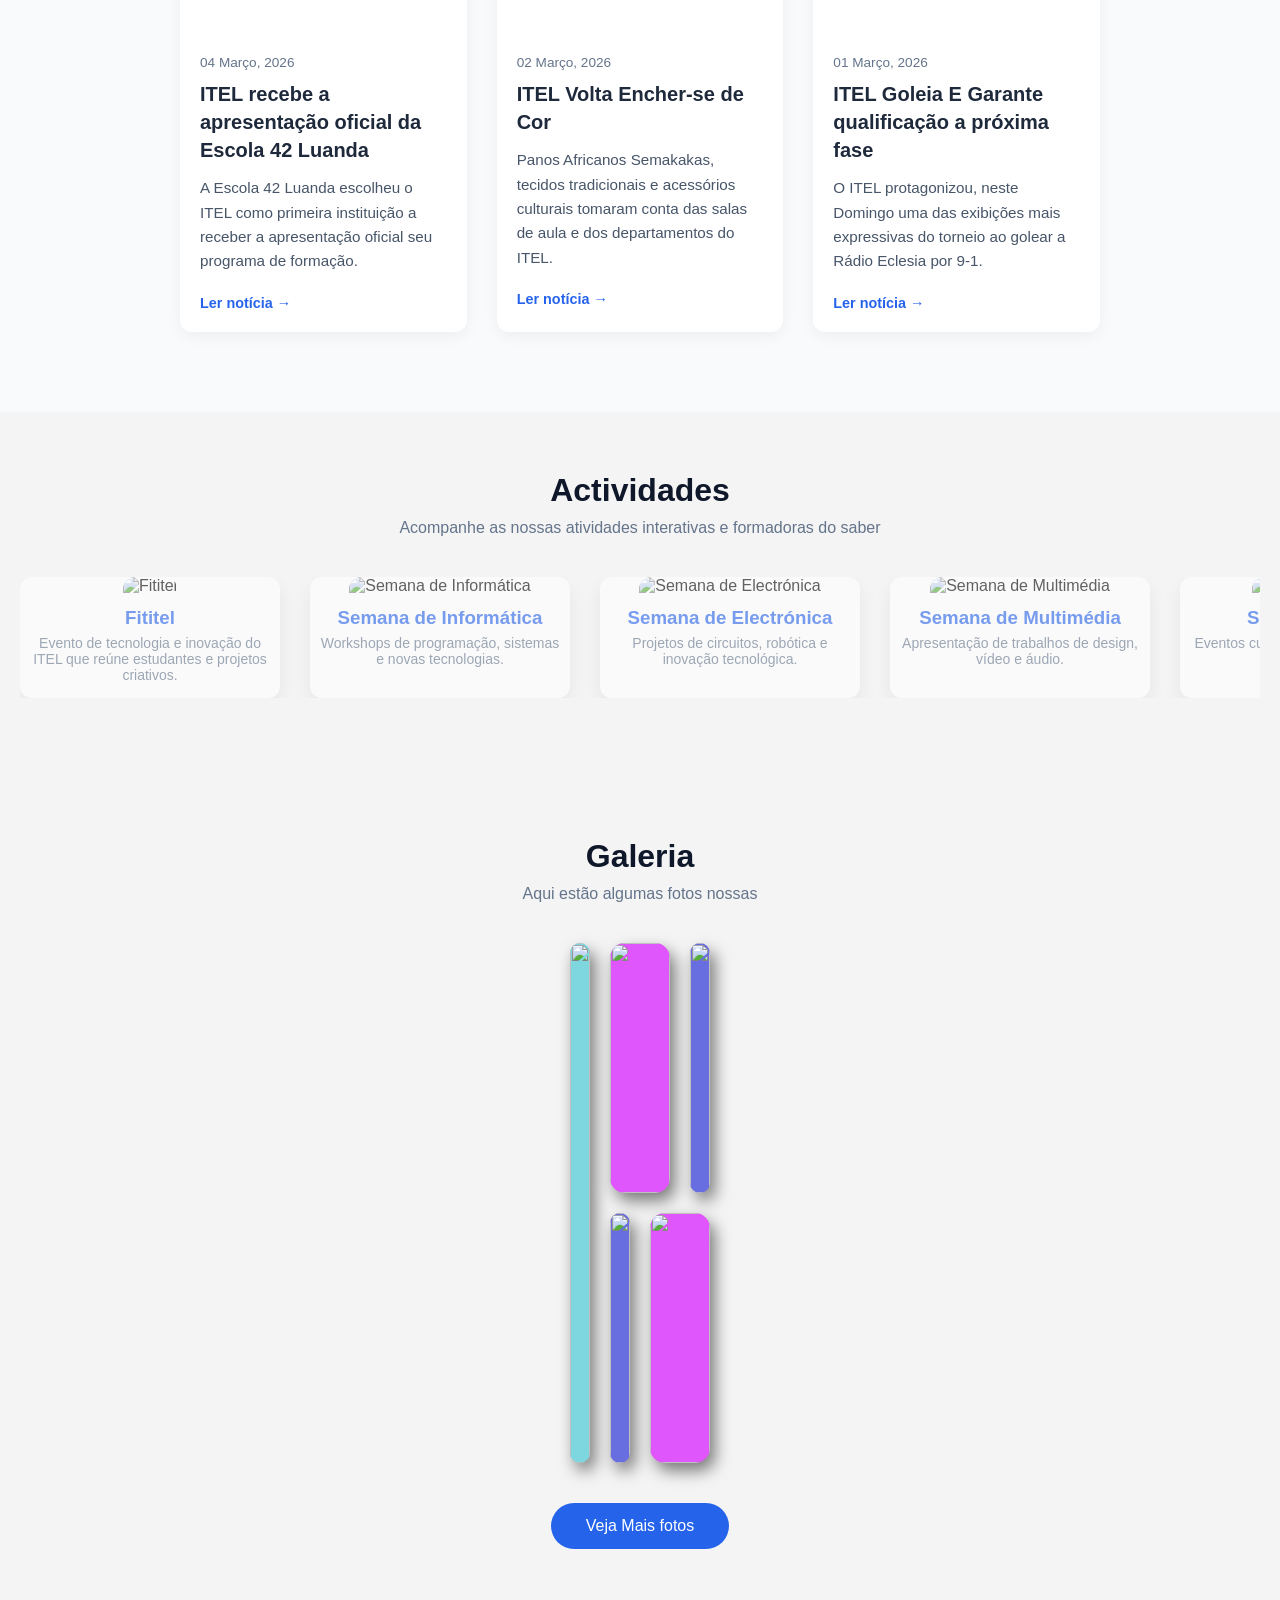
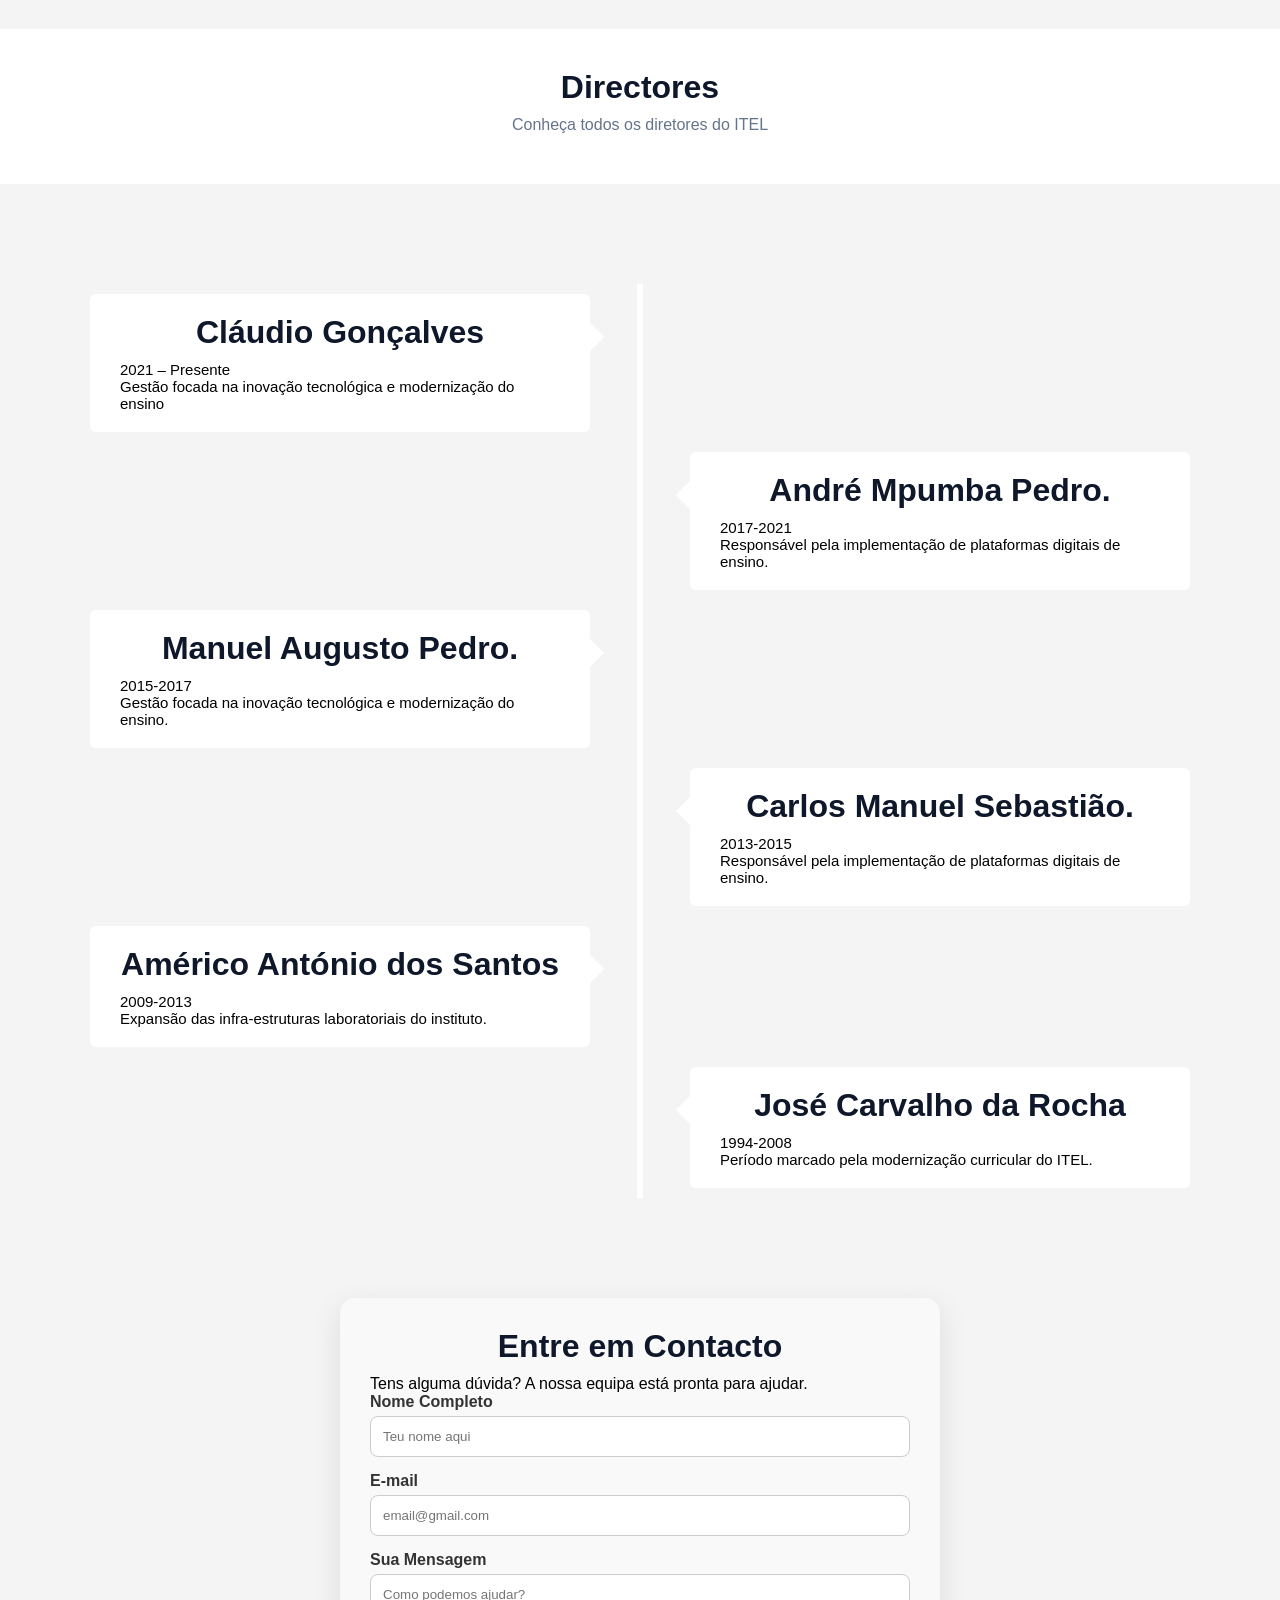
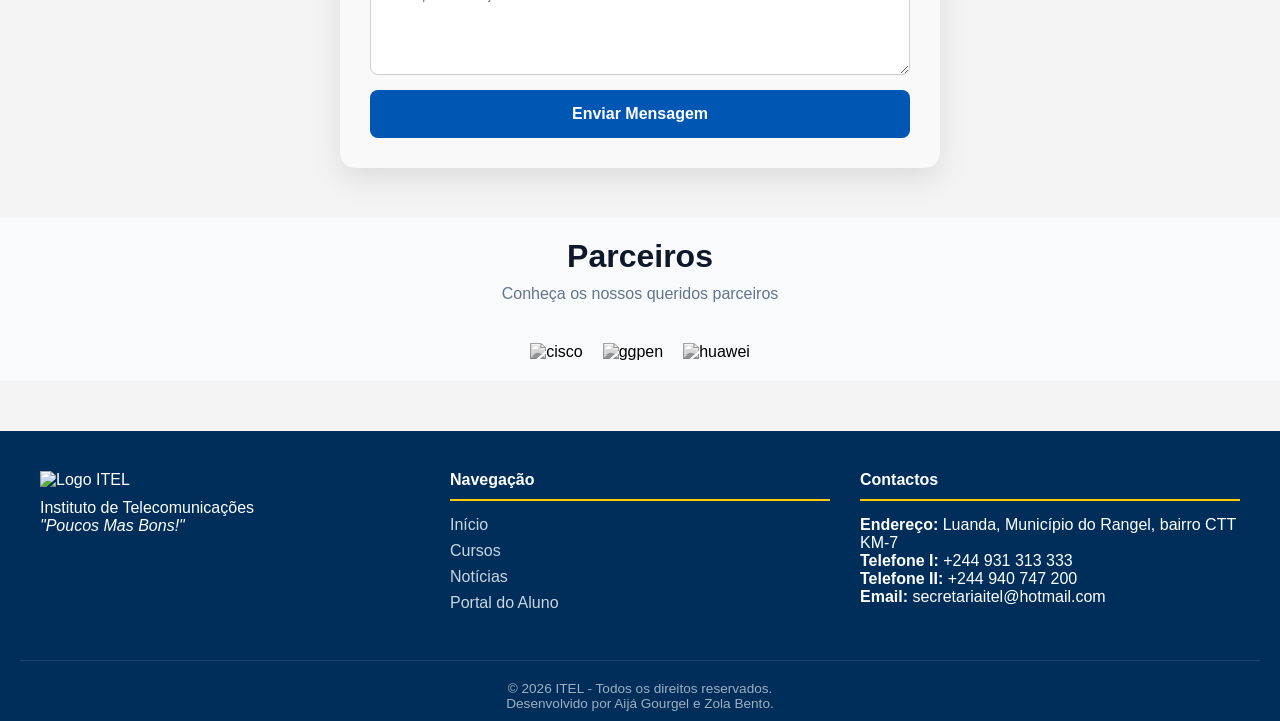
==== commit 92794a78: "Troca numa das  responsividades" ====
--- a/index.html
+++ b/index.html
@@ -5,10 +5,13 @@
     <meta name="viewport" content="width=device-width, initial-scale=1.0">
     <meta name="Author" content="Aijá Gourgel e Zola Bento">
     <link rel="shortcut icon" href="imagens/image.png" type="image/x-icon">
+    <meta name="description" content="ITEL a melhor escola média de tecnologia de Angola">
+    <meta name="keywords" content="ITEL Educação Tecnologia Programação Eletronica">
+
 
     <link rel="stylesheet" href="style.css">
     
-    <title>Itel - Instituto de Telecomunicações</title>
+    <title>ITEL - Instituto de Telecomunicações</title>
 </head>
 
 
@@ -289,7 +292,7 @@
         <h2>Galeria</h2>
         <p class="subtitle">Aqui estão algumas fotos nossas</p>
         <div class="bento-grid">
-            <div class="foto-item grande-v" loading="lazy"><img src="Pagina de Galeria/GaleriaDeImagens/Alunos.jpg" alt=""></div>
+            <div class="foto-item grande-v" id="img1" loading="lazy"><img src="Pagina de Galeria/GaleriaDeImagens/Alunos.jpg" alt=""></div>
             <div class="foto-item grande-h" loading="lazy"><img src="Pagina de Galeria/GaleriaDeImagens/42 4.jpeg" alt=""></div>
             <div class="foto-item quadrado" loading="lazy"><img src="Pagina de Galeria/GaleriaDeImagens/Africa Fevereiro8.jpeg" alt=""></div>
             <div class="foto-item quadrado" loading="lazy"><img src="Pagina de Galeria/GaleriaDeImagens/DG.jpg" alt=""></div>
@@ -344,7 +347,7 @@
             <div class="container right-container">
                 <img class="timeline-img" src="directores/sebastiao3.jpg" alt="">
                 <div class="text-box">
-                    <h2>Director Geral- Carlos Manuel Sebastião.</h2>
+                    <h2>Carlos Manuel Sebastião.</h2>
                     <p>2013-2015</p>
                     <p>Responsável pela implementação de plataformas digitais de ensino.</p>
                     <span class="right-container-arrow"></span>
--- a/style.css
+++ b/style.css
@@ -51,11 +51,7 @@
 
 
 
-/*Navbar*/
-
-
-
-/* ===== HEADER ===== */
+/* HEADER */
 
 header {
     display: flex;
@@ -97,7 +93,7 @@
     color: #2563EB;
 }
 
-/* ===== DROPDOWN ===== */
+/* DROPDOWN */
 
 .dropdown {
     position: relative;
@@ -328,7 +324,7 @@
     grid-column: span 2; grid-row: span 2; 
 }
 
-/* Cores de fallback apenas para os itens q estao sem foto ainda */
+/* Cores de fallback(bg ) apenas para os itens q estao sem foto ainda */
 .grande-v {
     background-color: #7ed6df; 
 }
@@ -393,7 +389,7 @@
   -webkit-overflow-scrolling: touch;
   padding-bottom:10px;
   display: flex;
-  justify-content: center; /* Alinha horizontalmente */
+  justify-content: center; 
   align-items: center; 
 }
 
@@ -405,7 +401,7 @@
 
 /* Cada curso */
 .curso-slide{
-  flex:0 0 280px; /* largura fixa para scroll snap */
+  flex:0 0 280px; 
   background:#FFFFFF;
   border-radius:12px;
   box-shadow:0 5px 15px rgba(0,0,0,0.1);
@@ -483,10 +479,10 @@
 }
 
 .modal-conteudo-curso img{
-    width: 100%;          /* ocupa toda a largura disponível */
-  max-height: 400px;    /* não fica gigantesca verticalmente */
-  height: auto;         /* mantém proporção natural */
-  object-fit: cover;    /* corta se necessário para preencher a largura */
+    width: 100%;         
+  max-height: 400px;    
+  height: auto;         
+  object-fit: cover;   
   border-radius: 8px;
   margin-bottom: 20px;
   display: block;
@@ -915,7 +911,6 @@
     padding: 10px 50px;
     position: relative;
     width: 50%;
-    /*background-color: rgb(0, 0, 0, 0.3); helped in the beggining*/
     animation: movedown 1s linear forwards;
     opacity: 0;
     z-index: 3;
@@ -1154,257 +1149,314 @@
     font-size: 0.85rem;
     color: #a0aec0;
 }
-/* =================== RESPONSIVIDADE =================== */
-
-/* ----- Telas até 1200px (Laptops grandes / Tablets landscape) ----- */
-@media screen and (max-width: 1200px) {
-    .secao {
-        padding: 60px 100px;
-    }
-
-    .bento-grid {
-        grid-template-columns: repeat(3, 1fr);
-        grid-auto-rows: 220px;
-    }
-
-    .carousel-wrapper {
-        justify-content: flex-start;
-        padding: 10px;
-    }
-
-    .cards-container {
-        gap: 25px;
-    }
-
-    .footer-container {
-        grid-template-columns: repeat(2, 1fr);
-    }
-
-    .timeline {
-        max-width: 95%;
-    }
-}
-
-/* ----- Telas até 992px (Tablets) ----- */
-@media screen and (max-width: 992px) {
-    .secao {
-        padding: 50px 50px;
-    }
-
-    .bento-grid {
-        grid-template-columns: repeat(2, 1fr);
-        grid-auto-rows: 200px;
-    }
-
-    .cursos-carousel {
-        padding: 30px 20px;
-    }
-
-    .carousel-wrapper {
-        gap: 15px;
-        padding-bottom: 10px;
-    }
-
-    .curso-slide {
-        flex: 0 0 240px;
-    }
-
-    .cards-container {
-        gap: 20px;
-    }
-
-    .card {
-        width: 220px;
-    }
-
-    .timeline {
-        margin: 70px auto;
-    }
-
-    .container {
-        width: 100%;
-        padding-left: 60px;
-        padding-right: 20px;
-    }
-
-    .text-box {
-        font-size: 14px;
-        padding: 15px 20px;
-    }
-
-    .text-box small {
-        margin-bottom: 8px;
-    }
-
-    .left-container-arrow,
-    .right-container-arrow {
-        top: 25px;
-        border-top: 12px solid transparent;
-        border-bottom: 12px solid transparent;
-        border-left: 12px solid white;
-        right: -12px;
-    }
-
-    .right-container-arrow {
-        left: -12px;
-        border-left: 0;
-        border-right: 12px solid white;
-    }
-
-    .botao-voltar {
-        top: 70px;
-        left: auto;
-        right: 20px;
-        padding: 8px 16px;
-        font-size: 13px;
-    }
-}
-
-/* ----- Telas até 768px (Tablets / Mobile) ----- */
-@media screen and (max-width: 768px) {
-    .secao {
-        padding: 40px 30px;
-    }
-
-    .hero h1 {
-        font-size: 2rem;
-    }
-
-    .hero p {
-        font-size: 1rem;
-    }
-
-    header nav {
-        flex-wrap: wrap;
-        gap: 10px;
-    }
-
-    .bento-grid {
-        grid-template-columns: 1fr;
-        grid-auto-rows: 180px;
-    }
-
-    .carousel-wrapper {
-        overflow-x: scroll;
-        justify-content: flex-start;
-    }
-
-    .curso-slide {
-        flex: 0 0 200px;
-    }
-
-    .cards-container {
-        gap: 15px;
-    }
-
-    .card {
-        width: 200px;
-    }
-
-    .timeline::after {
-        left: 20px;
-    }
-
-    .container {
-        width: 100%;
-        padding-left: 50px;
-        padding-right: 15px;
-    }
-
-    .right-container {
-        left: 0 !important;
+
+
+
+
+
+
+/* Responsividade */
+
+@media screen and (max-width:992px){
+
+    .secao{
+        padding:50px 50px;
+    }
+
+    /* Hero */
+
+    .hero h1{
+        font-size:2.5rem;
+    }
+
+    /* Cursos */
+
+    .curso-slide{
+        flex:0 0 240px;
+    }
+
+    /* Notícias */
+
+    .noticia-img{
+        height:180px;
+    }
+
+    .noticia-corpo h3{
+        font-size:1.15rem;
+    }
+
+    .noticia-corpo p{
+        font-size:0.9rem;
+    }
+
+    /* Actividades */
+
+    .card{
+        width:220px;
+    }
+
+    .left-container-arrow{
+        display: none;
+    }
+
+}
+
+
+
+@media screen and (max-width:768px){
+
+    .secao{
+        padding:40px 30px;
+    }
+
+    /* NAVBAR */
+
+    header nav{
+        flex-wrap:wrap;
+        gap:10px;
+    }
+
+    /* HERO */
+
+    .hero h1{
+        font-size:2rem;
+    }
+
+    .hero p{
+        font-size:1rem;
+    }
+
+    /* GALERIA */
+
+    .bento-grid{
+        grid-template-columns:1fr;
+        grid-auto-rows:180px;
+    }
+
+    /* CURSOS */
+
+    .curso-slide{
+        flex:0 0 220px;
+    }
+
+    .curso-slide img{
+        height:150px;
+    }
+
+    .curso-slide h3{
+        font-size:1rem;
+    }
+
+    .curso-slide p{
+        font-size:0.85rem;
+    }
+
+    /* NOTÍCIAS */
+
+    .noticias-grid{
+        grid-template-columns:1fr;
+    }
+
+    .noticia-img{
+        height:170px;
+    }
+
+    .noticia-corpo h3{
+        font-size:1.1rem;
+    }
+
+    .noticia-corpo p{
+        font-size:0.9rem;
+    }
+
+    /* ACTIVIDADES */
+
+    .card{
+        width:200px;
+    }
+
+    /* TIMELINE */
+
+    .timeline::after{
+        left:20px;
+    }
+
+    .container{
+        width:100%;
+        padding-left:50px;
+    }
+
+    .right-container{
+        left:0 !important;
     }
 
     .left-container img,
-    .right-container img {
-        left: 10px;
-        width: 60px;
-    }
-
-    .left-container-arrow,
-    .right-container-arrow {
-        left: -10px;
-        border-left: 0;
-        border-right: 10px solid white;
-        border-top: 10px solid transparent;
-        border-bottom: 10px solid transparent;
-    }
-
-    .botao-voltar {
-        top: auto;
-        bottom: 20px;
-        right: 15px;
-        padding: 8px 14px;
-        font-size: 13px;
-    }
-
-    .footer-container {
-        grid-template-columns: 1fr;
-        text-align: center;
-    }
-
-    .footer-nav ul li {
-        display: inline-block;
-        margin: 5px 10px;
-    }
-}
-
-/* ----- Telas até 480px (Mobile) ----- */
-@media screen and (max-width: 480px) {
-    .secao {
-        padding: 30px 15px;
-    }
-
-    .hero h1 {
-        font-size: 1.5rem;
-    }
-
-    .hero p {
-        font-size: 0.9rem;
-    }
-
-    header nav {
-        flex-direction: column;
-        gap: 5px;
-    }
-
-    .card {
-        width: 180px;
-    }
-
-    .curso-slide {
-        flex: 0 0 180px;
-    }
-
-    .bento-grid {
-        grid-template-columns: 1fr;
-        grid-auto-rows: 150px;
-    }
-
-    .timeline {
-        margin: 50px auto;
-    }
-
-    .container {
-        padding-left: 40px;
-    }
-
-    .text-box {
-        font-size: 13px;
-        padding: 10px 15px;
+    .right-container img{
+        left:10px;
+        width:60px;
+    }
+
+    /* FOOTER */
+
+    .footer-container{
+        grid-template-columns:1fr;
+        text-align:center;
+    }
+
+    .footer-nav ul li{
+        display:inline-block;
+        margin:5px 10px;
+    }
+
+    .carousel-wrapper{
+        overflow-x:visible;
+    }
+
+    .carousel{
+        flex-direction:column;
+        align-items:center;
+    }
+
+    .curso-slide{
+        flex:none;
+        width:100%;
+        max-width:400px;
+    }
+
+    #img1{
+        display: none;
+    }
+
+}
+
+
+
+
+
+@media screen and (max-width:480px){
+
+    .secao{
+        padding:30px 15px;
+    }
+
+    /* NAVBAR */
+
+    header nav{
+        flex-direction:column;
+        gap:5px;
+    }
+
+    /* HERO */
+
+    .hero h1{
+        font-size:1.5rem;
+    }
+
+    .hero p{
+        font-size:0.9rem;
+    }
+
+    /* CURSOS */
+
+    .curso-slide{
+        flex:0 0 180px;
+    }
+
+    .curso-slide img{
+        height:130px;
+    }
+
+    .curso-slide h3{
+        font-size:0.95rem;
+    }
+
+    .curso-slide p{
+        font-size:0.8rem;
+    }
+
+    /* NOTÍCIAS */
+
+    .noticia-img{
+        height:150px;
+    }
+
+    .noticia-corpo{
+        padding:15px;
+    }
+
+    .noticia-corpo h3{
+        font-size:1rem;
+    }
+
+    .noticia-corpo p{
+        font-size:0.85rem;
+    }
+
+    .data{
+        font-size:0.75rem;
+    }
+
+    /* ACTIVIDADES */
+
+    .card{
+        width:180px;
+    }
+
+    /* GALERIA */
+
+    .bento-grid{
+        grid-auto-rows:150px;
+    }
+
+    /* TIMELINE */
+
+    .container{
+        padding-left:40px;
+    }
+
+    .text-box{
+        font-size:13px;
+        padding:10px 15px;
     }
 
     .left-container img,
-    .right-container img {
-        width: 50px;
-    }
-
-    .botao-voltar {
-        padding: 6px 12px;
-        font-size: 12px;
-    }
-
-    .footer-container {
-        gap: 20px;
-    }
+    .right-container img{
+        width:50px;
+    }
+
+    .curso-slide{
+        max-width:100%;
+    }
+    #img1{
+        display: none;
+    }
+
+    .dropdownResponsivo{
+        position: relative;
+    }
+    
+    .dropdownResponsivo-menu{
+        position: absolute;
+    top: 40px;
+    left: 0;
+
+    background: #FFFFFF;
+    min-width: 180px;
+
+    box-shadow: 0 8px 20px rgba(0,0,0,0.15);
+    border-radius: 8px;
+
+    opacity: 0;
+    visibility: hidden;
+    transform: translateY(10px);
+
+    transition: 0.3s ease;
+    }
+
+
+}
+
+html,body{
+    max-width:100%;
+    overflow-x:hidden;
 }
